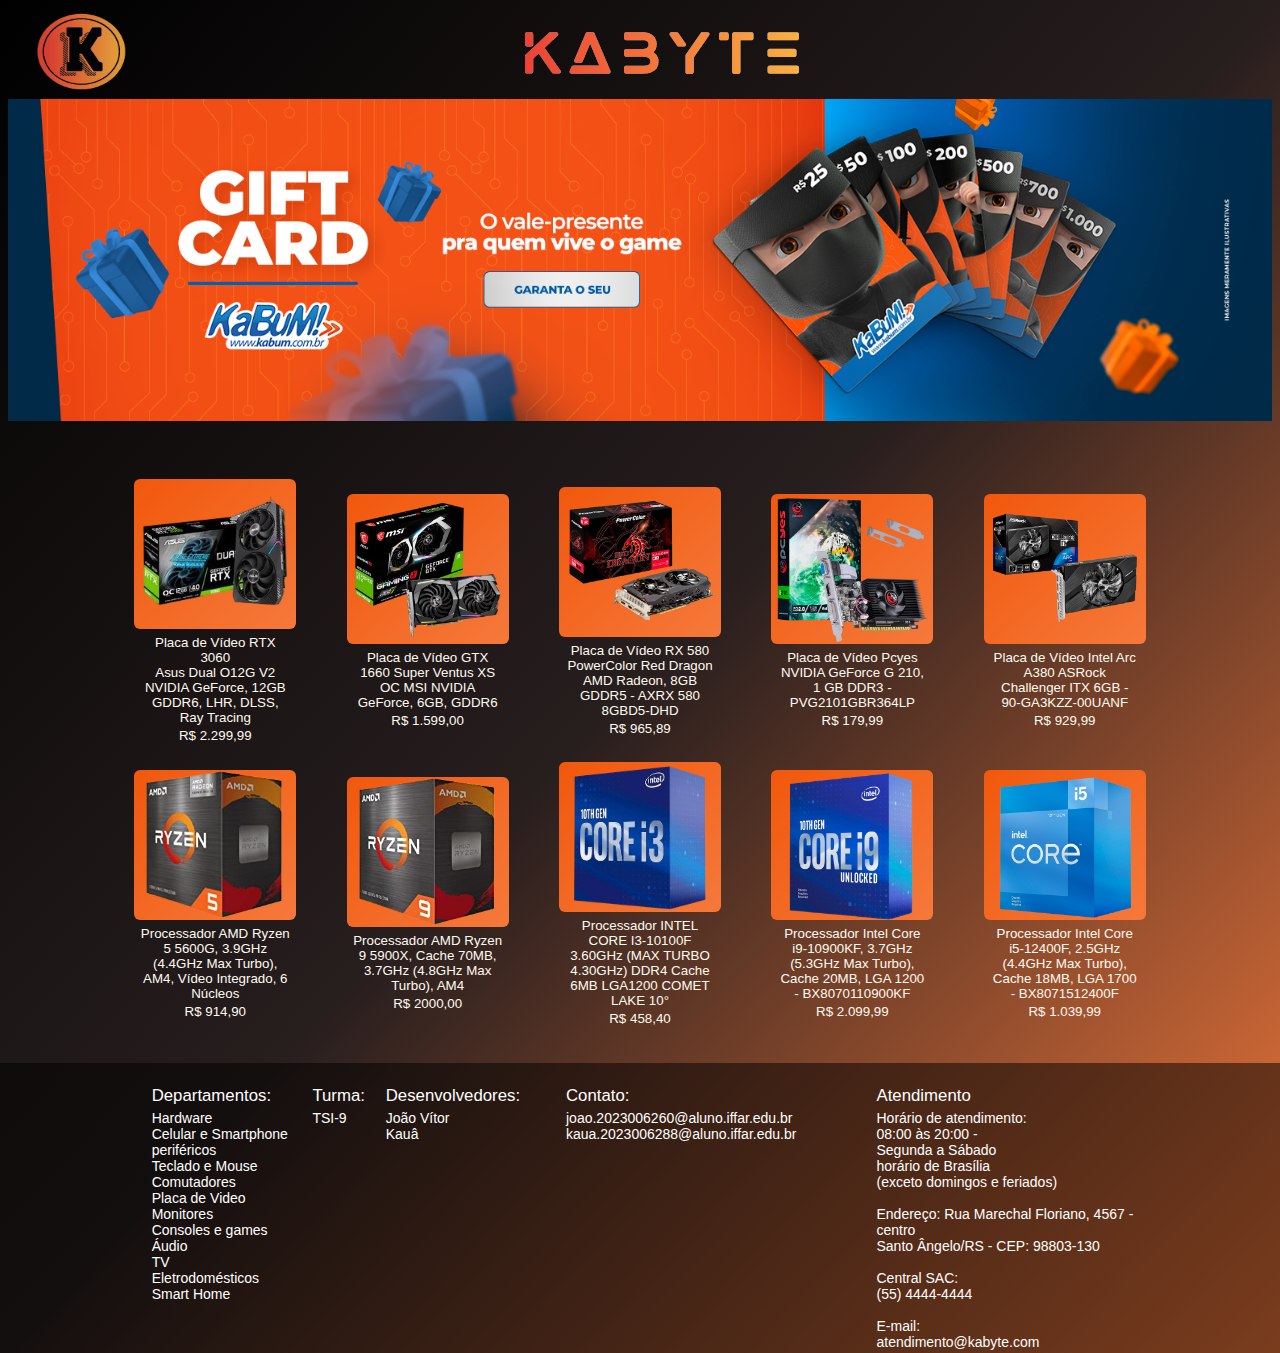
==== index.html @ ca9b3888 "tentei" ====
<!DOCTYPE html>
<html lang="pt-br">
<head>
    <meta charset="UTF-8">
    <meta http-equiv="X-UA-Compatible" content="IE=edge">
    <meta name="viewport" content="width=device-width, initial-scale=1.0">
    <link rel="stylesheet" href="estilos.css" type="text/css" />
    <script src="cod.js"></script>
    <title>KaByte.com</title>
</head>
<body id="grad">
    <header>
        <div style="width: 100%;">
            <table style="width: 100%; ">
            <tr>
        <td>
            <div id="brilho2" class="logo">
                <button id="f5" onclick="document.location='index.html'">
                    <img src="imagens/logo.png" width="100" height="80" >
                    </img>
                </button>
            </div>
        </td>
        <td>
            <div class="titulo">
                <button id="f5" onclick="document.location='index.html'">
                    <img src="imagens/titulo.png" id="brilho"> 
                </button>
            </div> 
        </td>
        <td> <div class="search-container">
            <input onkeydown="enter()" type="text" class="search-input" placeholder="Pesquisando..." style="color: rgb(255, 255, 255);">
            <button class="search-button" onclick="document.location='descricaogenerica.html'">
                <img src="imagens/49116.png" style="height: 15px;"> 
                </button>
        </div>
            </tr>
        </table>
        </div>
    </header>
    <div >
        <img src="imagens/23.jpg" style="width: 100%;">  
    </div>
        <br>
        <br>
        <br>
        <div class="caixinha"> 
            <div style=" text-align: center; width: 16%;">
                <button id="anima2"   class="botao" onclick="document.location='descricaogenerica.html'">
                <img src="imagens/hm1.png" width="150" height="150" />
            </button>
            <br>
            <button class="botao2" onclick="document.location='descricaogenerica.html'">
                Placa de Vídeo RTX 3060 
                <br>Asus Dual O12G V2 NVIDIA GeForce, 12GB GDDR6, LHR, DLSS, Ray Tracing <!-- DUAL-RTX3060-O12G-V2  -->
                </button>
                <br>
                <button class="botao2" onclick="document.location='descricaogenerica.html'">
                    R$ 2.299,99
                    </button>
            </div>
            
        
            <div style=" text-align: center; width: 16%; ">
            <button id="anima2" class="botao" onclick="document.location='descricaogenerica.html'">
                <img src="imagens/ht2.png" width="150" height="150" />
            </button>
            <br>
            <button class="botao2" onclick="document.location='descricaogenerica.html'">
                Placa de Vídeo GTX 1660 Super Ventus XS OC MSI NVIDIA GeForce, 6GB, GDDR6
                </button>
                <br>
                <button class="botao2" onclick="document.location='descricaogenerica.html'">
                    R$ 1.599,00
                    </button>
            </div>


            <div style=" text-align: center; width: 16%;">
            <button  id="anima2" class="botao" onclick="document.location='descricaogenerica.html'">
                <img src="imagens/ht3.png" width="150" height="150" />
            </button>
            <br>
            <button class="botao2" onclick="document.location='descricaogenerica.html'">
                Placa de Vídeo RX 580 
                <br>PowerColor Red Dragon AMD Radeon, 8GB GDDR5 - AXRX 580 8GBD5-DHD
                </button>
            <br>
            <button class="botao2" onclick="document.location='descricaogenerica.html'">
                R$ 965,89
                </button>
            </div>

            <div style=" text-align: center; width: 16%;">
                <button  id="anima2" class="botao" onclick="document.location='descricaogenerica.html'">
                    <img src="imagens/ht4.png" width="150" height="150" />
                </button>
                <br>
                <button class="botao2" onclick="document.location='descricaogenerica.html'">
                    Placa de Vídeo Pcyes NVIDIA GeForce G 210, 1 GB DDR3 - PVG2101GBR364LP
                    </button>
                    <br>
                    <button class="botao2" onclick="document.location='descricaogenerica.html'">
                        R$ 179,99
                        </button>
            </div>

            <div style=" text-align: center; width: 16%;">
                <button id="anima2" class="botao" onclick="document.location='descricaogenerica.html'">
                    <img src="imagens/ht5.png" width="150" height="150" />
                </button>
                <br>
                <button class="botao2" onclick="document.location='descricaogenerica.html'">
                    Placa de Vídeo Intel Arc A380 ASRock Challenger ITX 6GB - 90-GA3KZZ-00UANF
                    </button>
                    <br>
                    <button class="botao2" onclick="document.location='descricaogenerica.html'">
                     R$ 929,99
                    </button>
            </div>
        </div>
        <br>




        <div class="caixinha"> 
            <div style=" text-align: center; width: 16%;">
                <button   id="anima2"   class="botao" onclick="document.location='descricaogenerica.html'">
                <img src="imagens/pro1.png" width="150" height="150" />
            </button>
            <br>
            <button class="botao2" onclick="document.location='descricaogenerica.html'">
                Processador AMD Ryzen 5 5600G, 3.9GHz (4.4GHz Max Turbo), AM4, Vídeo Integrado, 6 Núcleos
                </button>
                <br>
                <button class="botao2" onclick="document.location='descricaogenerica.html'">
                    R$ 914,90
                    </button>
            </div>
            
        
            <div style=" text-align: center; width: 16%; ">
            <button id="anima2" class="botao" onclick="document.location='descricaogenerica.html'">
                <img src="imagens/pro2.png" width="150" height="150" />
            </button>
            <br>
            <button class="botao2" onclick="document.location='descricaogenerica.html'">
                Processador AMD Ryzen 9 5900X, Cache 70MB, 3.7GHz (4.8GHz Max Turbo), AM4
                </button>
                <br>
                <button class="botao2" onclick="document.location='descricaogenerica.html'">
                    R$ 2000,00
                    </button>
            </div>


            <div style=" text-align: center; width: 16%;">
            <button  id="anima2" class="botao" onclick="document.location='descricaogenerica.html'">
                <img src="imagens/pro3.png" width="150" height="150" />
            </button>
            <br>
            <button class="botao2" onclick="document.location='descricaogenerica.html'">
                Processador INTEL CORE I3-10100F 3.60GHz (MAX TURBO 4.30GHz) DDR4 Cache 6MB LGA1200 COMET LAKE 10°
                </button>
            <br>
            <button class="botao2" onclick="document.location='descricaogenerica.html'">
                R$ 458,40
                </button>
            </div>

            <div style=" text-align: center; width: 16%;">
                <button  id="anima2" class="botao" onclick="document.location='descricaogenerica.html'">
                    <img src="imagens/pro4.png" width="150" height="150" />
                </button>
                <br>
                <button class="botao2" onclick="document.location='descricaogenerica.html'">
                    Processador Intel Core i9-10900KF, 3.7GHz (5.3GHz Max Turbo), Cache 20MB, LGA 1200 - BX8070110900KF
                    </button>
                    <br>
                    <button class="botao2" onclick="document.location='descricaogenerica.html'">
                        R$ 2.099,99
                        </button>
            </div>

            <div style=" text-align: center; width: 16%;">
                <button id="anima2" class="botao" onclick="document.location='descricaogenerica.html'">
                    <img src="imagens/pro5.png" width="150" height="150" />
                </button>
                <br>
                <button class="botao2" onclick="document.location='descricaogenerica.html'">
                    Processador Intel Core i5-12400F, 2.5GHz (4.4GHz Max Turbo), Cache 18MB, LGA 1700 - BX8071512400F
                    </button>
                    <br>
                    <button class="botao2" onclick="document.location='descricaogenerica.html'">
                        R$ 1.039,99
                    </button>
            </div>
        </div>
        <br>
    <br>
        <div class="footer">
<table class="foot" style="padding: 0% 5% 0% 10%; text-align: left; ">
                <tr style="font-size: larger;   ">
                    <td style="padding-left: 2%;">
                        <div>
                            <span style="color: transparent; user-select: none;" >.</span><br>
                            Departamentos:
                        </div>
                    </td>
                     <td >
                   <div>
                    <span style="color: transparent">.</span><br>
                    Turma: 
                    <br>
                   </div>
        </td>
        <td>
            <div>
                <span style="color: transparent">.</span><br>
                Desenvolvedores:
           </div>
        </td>
        <td>
            <div>
                <span style="color: transparent">.</span><br>
                Contato:
            </div>
        </td> 
        <td>
            <div>
                <br>
            </div>
        </td>  
        <td>
            <div>
                <span style="color: transparent">.</span><br>
            Atendimento
        </div> 
        </td>
    </tr>
    <tr>
        <td style="vertical-align: top; padding-left: 2%;">
            <div>
                Hardware
                <br>
                Celular e Smartphone
                <br>
                periféricos
                <br>
                Teclado e Mouse
                <br>
                Comutadores
                <br>
                Placa de Video
                <br>
                Monitores
                <br>
                Consoles e games
                <br>
                Áudio
                <br>
                TV
                <br>
                Eletrodomésticos
                <br>
                Smart Home  
            </div>
        </td>
        <td style="vertical-align: top;">
       <div >
        TSI-9
        <br>
    </div>
        </td>
        <td style="vertical-align: top;">
            <div>
                João Vítor
                <br>
                Kauâ
            </div>
        </td>
        <td style="vertical-align: top;">
            <div>
                joao.2023006260@aluno.iffar.edu.br
                <br>
                kaua.2023006288@aluno.iffar.edu.br
            </div>
        </td>
        <td>
            <br>
        </td>
        <td>
            <div>
                Horário de atendimento:
                <br>
                08:00 às 20:00 -
                <br>
                Segunda a Sábado
                <br>
                horário de Brasília
                <br>
                    (exceto domingos e feriados)
                 <br>
                <br>
                Endereço: Rua Marechal Floriano, 4567 -
                <br> 
                centro
                <br>
                Santo Ângelo/RS - CEP: 98803-130
                <br>
                <br>
                Central SAC:
                <br>
                (55) 4444-4444
                <br>
                <br>
                E-mail:
                <br>
                atendimento@kabyte.com
                <br>
            </div>
        </td>
    </tr>
    </table>
        </div>
    </body>
</html>
---- estilos.css ----
* {
    box-sizing: border-box;
    font-family: Arial, sans-serif;
  }
.logo {
    text-align: left;
    align-items: left;
    margin-left: 10px;
    opacity: 0.9;
}
#brilho2{
    transition-duration: 0.5s;
}
#brilho2:hover{
    opacity: 1;
    }
#f5{
    border-radius: 6px;
    background-color: transparent;
    color: floralwhite;
    cursor: pointer;
    border: none;
}
.titulo{
    text-align: center;
    align-items: center;
    justify-content: center;
    margin-top: 0px;
    margin-left: 18%;
}
.search-container {
    display:flex;
    margin-right: 10px;
    justify-content: right;
    align-items: right;
    margin-top: 0px;
    opacity: 0;
    animation: fade-in 3s ease forwards ;
    animation-delay: 1s;
    animation-iteration-count: 2;
    animation-direction: normal;
}
@keyframes fade-in {
   0% {
        opacity: 0;
    }
    100% {
        opacity: 1;
    }
}
.search-input {
    padding: 4px 12px;
    border: 1px solid #f1580c;
    border-radius: 4px;
    font-size: 14px;
    width: 100px;  
    opacity: 1;
   
    background-color: transparent;
    color: #ffffff;     
}
.search-button {
    padding: 4px 11px;
    background-image: linear-gradient(to bottom right, #f1580c, #f5793b );
    border: none;
    border-radius: 4px;
    color: #f1580c;
    font-size: 16px;
    text-shadow: #f5793b;
    margin-left: 8px;
    cursor: pointer;
}
#grad {
    background-image: linear-gradient(to bottom right, rgb(0, 0, 0), rgb(39, 30, 30), #f5793b);
    z-index: -1;
  }
  @media (max-width: 700px) {
    #grad{
        background-image: none;
        z-index: -5;
    }
  }
#brilho:hover{
opacity: 0.6;
}

.footer{
    margin-bottom: -8px;
    margin-left: -8px;
    margin-right: -8px;
    
}
.tabela{
    border-color: #ffffff;
    color: #ffffff;
    border: 1px solid;
    border-collapse: collapse;
    border-spacing: 0;  
}
#coluna{
    color: #ffffff;
}
.foot{
    width: 100%;
   background-color: rgba(0, 0, 0, 0.5); 
    font-size: 14px;
    max-width: 100%;
    color: #ffffff;
    font-family: Noto Sans, sans-serif;
}
.produtos{
    margin: auto;
}
.botao
{
    border-radius: 6px;
    background-image: linear-gradient(to bottom right, #f1580c, #f5793b );
    cursor: pointer;
    border: none;
    height: 150px;
    color: #ffffff;
   
}
.botao2
{
    border-radius: 6px;
    background-color: transparent;
    color: floralwhite;
    cursor: pointer;
    border: none;
   
}
.botao1
{
    border-radius: 6px;
    background-image: linear-gradient(to bottom right, #f1580c, #f5793b      );
    cursor: pointer;
    border: none;
    
}
#anima:hover
{
    height: 150px;
    width: 180px;
    background-image: linear-gradient(to bottom right, #f1580c00, #f5793b00      );
    
}
.footer2{
    margin-top: 1%;
    margin-bottom: -8px;
    margin-left: -8px;
    margin-right: -8px;
    
}
.desc{
    margin-top: 10px;
    color: #ffffff;
    margin: auto;
    font-family: Noto Sans, sans-serif;
    font-size: 14px;
    border-radius: 8px;
}
#p3060{
    display: flex;
    justify-content: center;
}
.animacao_placa{
transition-duration: 1.0s;
opacity: 0.3;
}
.animacao_placa:hover{
    opacity: 1;
    width: 600px;
    cursor: zoom-in;
}
.nome{
    text-align: center;
    justify-content: center;
    background-color: #c4612867;
    margin-left: 30%;
    margin-right: 30%;
    font-size: large;
    border-radius: 8px;
    color: #ffffff;
    font-family: Arial, sans-serif;
}
    .nome2{
        text-align: center;
        justify-content: center;
        background-color: #c4612867;
        margin: auto;
        font-size: large;
        border-radius: 8px;
        color: #ffffff;
        font-family: Arial, sans-serif;

}
h1{
    margin: 0%;
}
h3{
    margin: 0%;
}
.animacao_placa3{
    transition-duration: 1.0s;
    opacity: 0.8;
}
.animacao_placa3:hover{
 opacity: 1;
 width: 150px;
 cursor: zoom-in;
}
#anima2{
    transition-duration: 0.5s;
}
#anima2:hover{
 background-image: none;
 

}
#centro{
    text-align: center;
    justify-content: center;
    align-items: center;
}
select
{
    padding: 8px 4px;
    border: none;
    border-radius: 8px;
    background-color: #f88a2fa4;
    color: #ffffff;
    cursor: pointer;
}
.caixinha{
    display: flex;
    flex-direction: row; 
    margin-left: 10%; 
    margin-right: 10%; 
    justify-content: space-between;
    align-items: center
}
@media (max-width: 700px) {
    .caixinha {
      display: flex;
        flex-direction: row;
      flex: auto;
      margin-left: 1%;
      margin-right: 1%; 
    }
  }
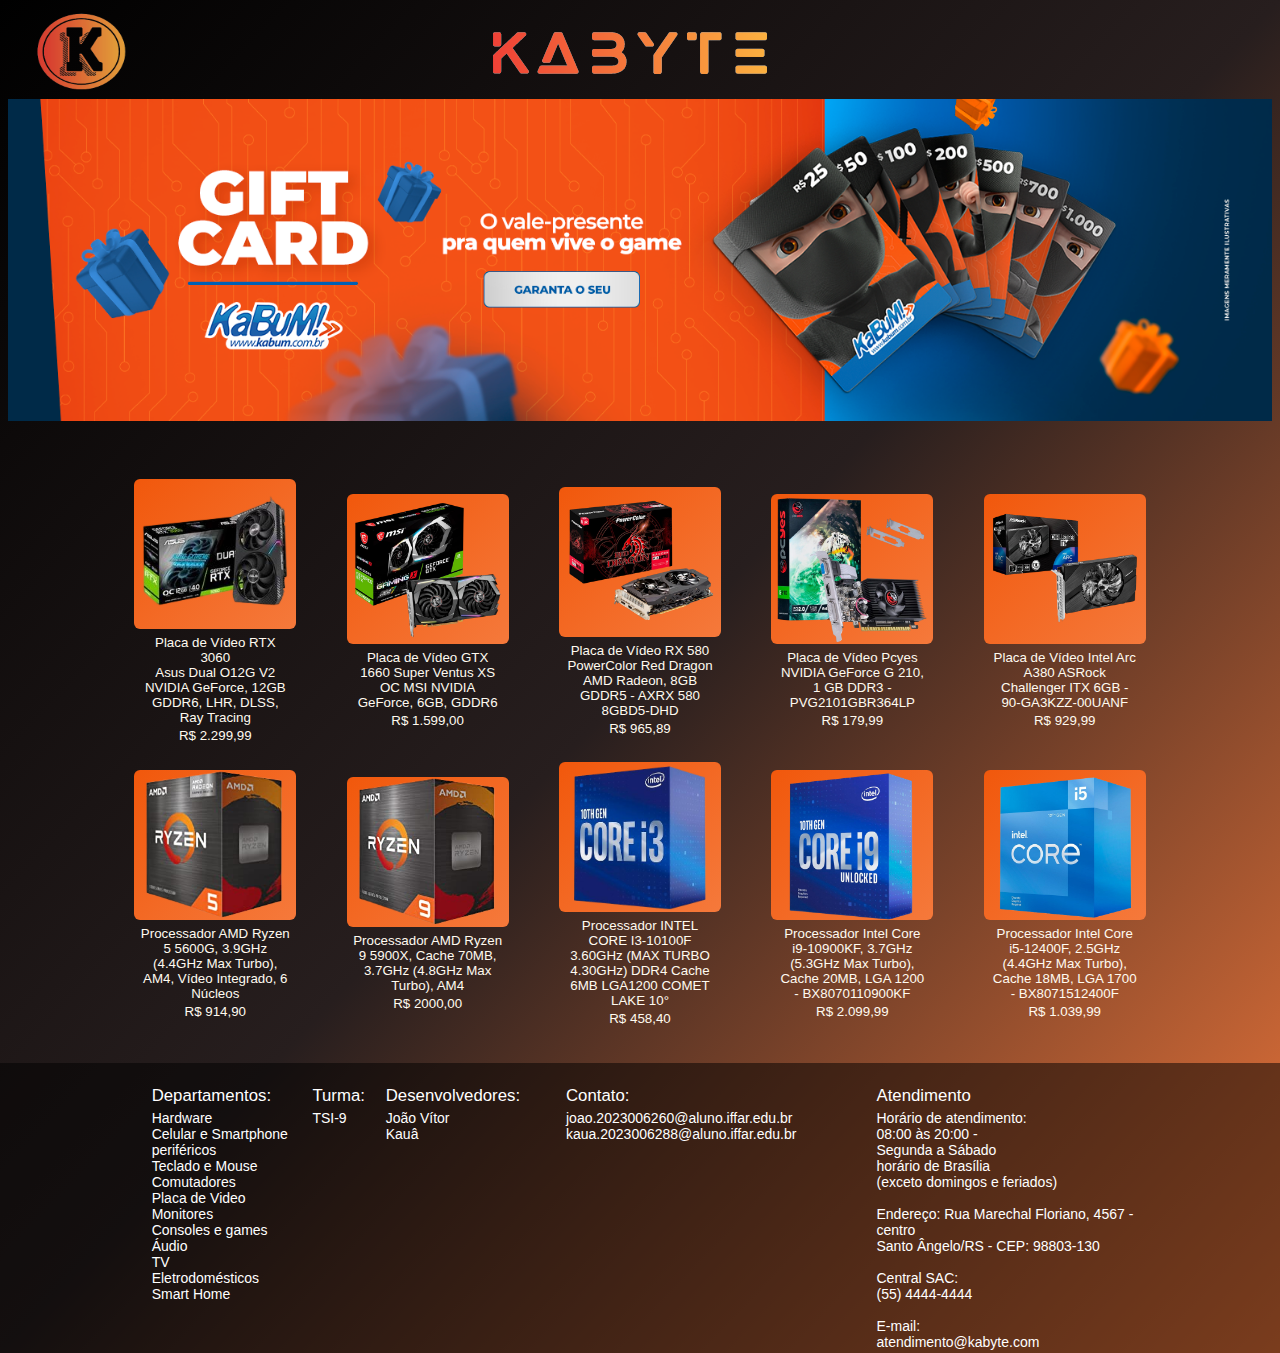
==== commit 30238145: "correção" ====
--- a/index.html
+++ b/index.html
@@ -29,11 +29,12 @@
             </div> 
         </td>
         <td> <div class="search-container">
-            <input onkeydown="enter()" type="text" class="search-input" placeholder="Pesquisando..." style="color: rgb(255, 255, 255);">
+            <input  onkeydown="enter(event)" type="text" class="search-input" placeholder="Pesquisando..." >
             <button class="search-button" onclick="document.location='descricaogenerica.html'">
-                <img src="imagens/49116.png" style="height: 15px;"> 
-                </button>
-        </div>
+                <img src="imagens/49116.png" style="height: 15px;">
+                </button>
+        </div>
+        </td>
             </tr>
         </table>
         </div>
--- a/estilos.css
+++ b/estilos.css
@@ -50,14 +50,14 @@
 }
 .search-input {
     padding: 4px 12px;
-    border: 1px solid #f1580c;
+    border: 1px solid #000000;
     border-radius: 4px;
     font-size: 14px;
-    width: 100px;  
+    width: 130px;  
     opacity: 1;
-   
-    background-color: transparent;
-    color: #ffffff;     
+    background-color: #f1580c;
+    color: #000000;  
+
 }
 .search-button {
     padding: 4px 11px;
@@ -208,6 +208,7 @@
 .animacao_placa3:hover{
  opacity: 1;
  width: 150px;
+ font-size: larger;
  cursor: zoom-in;
 }
 #anima2{
@@ -248,4 +249,12 @@
       margin-left: 1%;
       margin-right: 1%; 
     }
+  }
+  #cep{
+    background-color:  #f88a2fa4 ;
+    border: 1px;
+    color: white;
+  }
+  ::placeholder{
+    color: black;
   }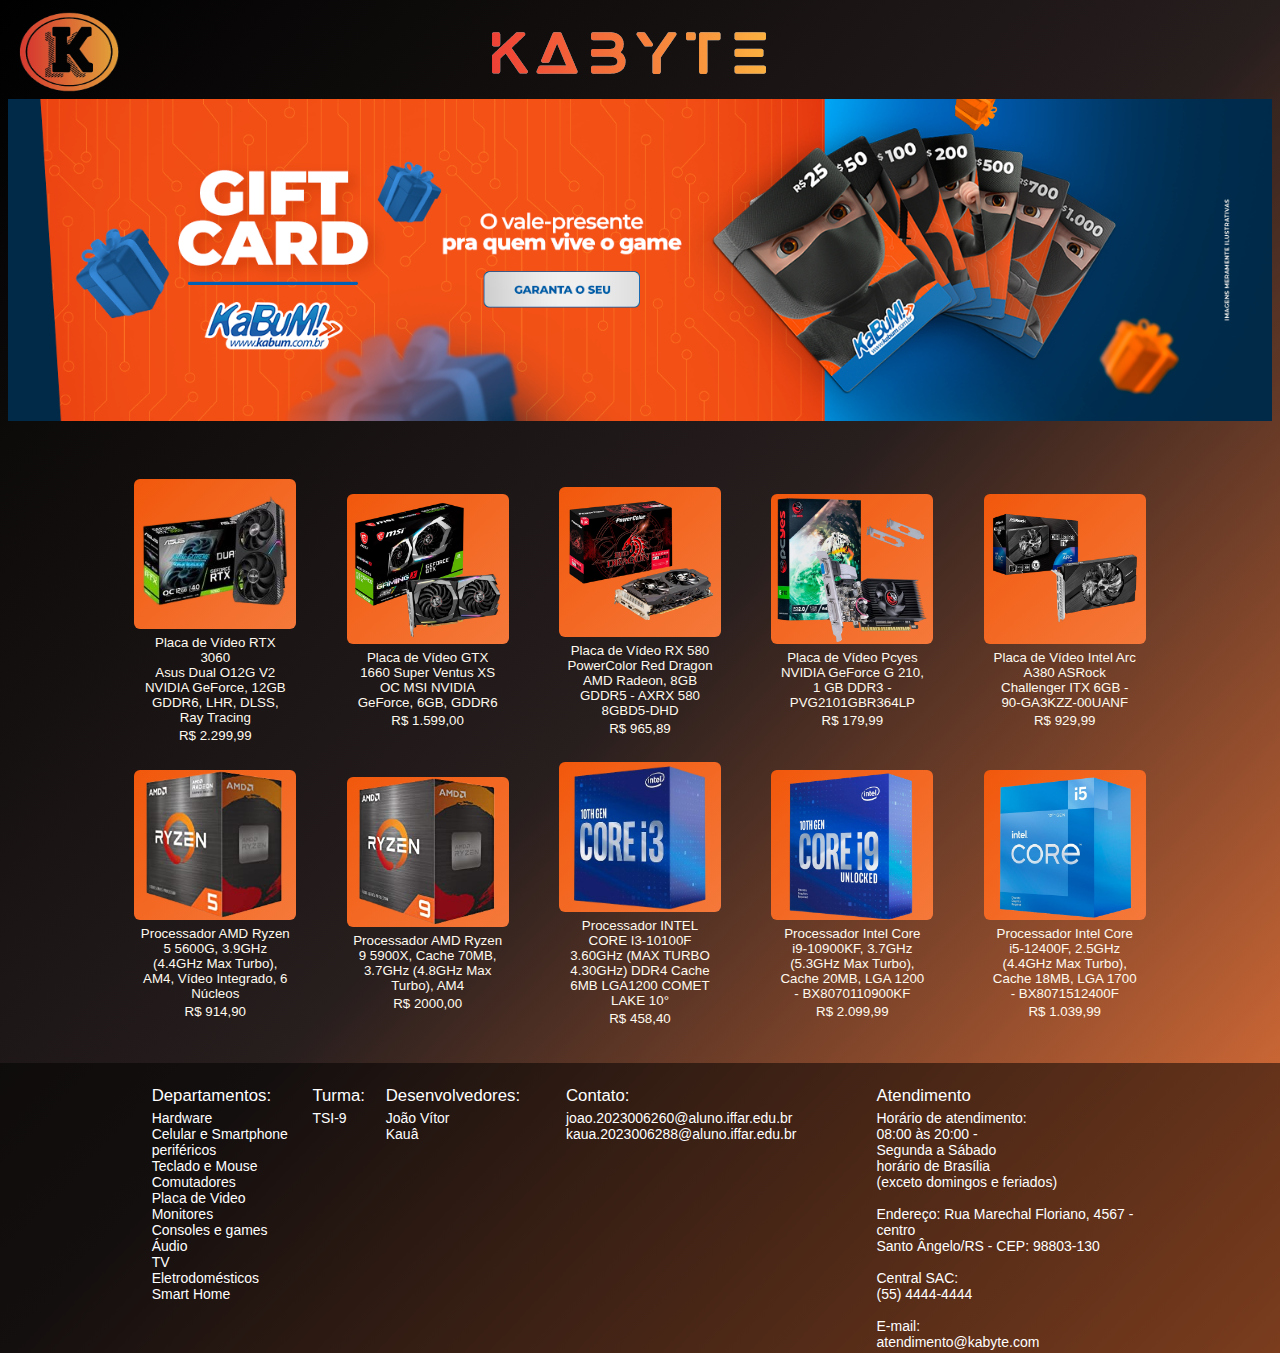
==== commit 5a71119d: "12wedwed" ====
--- a/index.html
+++ b/index.html
@@ -30,7 +30,7 @@
         </td>
         <td> <div class="search-container">
             <input  onkeydown="enter(event)" type="text" class="search-input" placeholder="Pesquisando..." >
-            <button class="search-button" onclick="document.location='descricaogenerica.html'">
+            <button class="search-button" onclick="document.location='descricao_produto_1.html'">
                 <img src="imagens/49116.png" style="height: 15px;">
                 </button>
         </div>
@@ -47,75 +47,75 @@
         <br>
         <div class="caixinha"> 
             <div style=" text-align: center; width: 16%;">
-                <button id="anima2"   class="botao" onclick="document.location='descricaogenerica.html'">
+                <button id="anima2"   class="botao" onclick="document.location='descricao_produto_1.html'">
                 <img src="imagens/hm1.png" width="150" height="150" />
             </button>
             <br>
-            <button class="botao2" onclick="document.location='descricaogenerica.html'">
+            <button class="botao2" onclick="document.location='descricao_produto_1.html'">
                 Placa de Vídeo RTX 3060 
                 <br>Asus Dual O12G V2 NVIDIA GeForce, 12GB GDDR6, LHR, DLSS, Ray Tracing <!-- DUAL-RTX3060-O12G-V2  -->
                 </button>
                 <br>
-                <button class="botao2" onclick="document.location='descricaogenerica.html'">
+                <button class="botao2" onclick="document.location='descricao_produto_1.html'">
                     R$ 2.299,99
                     </button>
             </div>
             
         
             <div style=" text-align: center; width: 16%; ">
-            <button id="anima2" class="botao" onclick="document.location='descricaogenerica.html'">
+            <button id="anima2" class="botao" onclick="document.location='descricao_produto_1.html'">
                 <img src="imagens/ht2.png" width="150" height="150" />
             </button>
             <br>
-            <button class="botao2" onclick="document.location='descricaogenerica.html'">
+            <button class="botao2" onclick="document.location='descricao_produto_1.html'">
                 Placa de Vídeo GTX 1660 Super Ventus XS OC MSI NVIDIA GeForce, 6GB, GDDR6
                 </button>
                 <br>
-                <button class="botao2" onclick="document.location='descricaogenerica.html'">
+                <button class="botao2" onclick="document.location='descricao_produto_1.html'">
                     R$ 1.599,00
                     </button>
             </div>
 
 
             <div style=" text-align: center; width: 16%;">
-            <button  id="anima2" class="botao" onclick="document.location='descricaogenerica.html'">
+            <button  id="anima2" class="botao" onclick="document.location='descricao_produto_1.html'">
                 <img src="imagens/ht3.png" width="150" height="150" />
             </button>
             <br>
-            <button class="botao2" onclick="document.location='descricaogenerica.html'">
+            <button class="botao2" onclick="document.location='descricao_produto_1.html'">
                 Placa de Vídeo RX 580 
                 <br>PowerColor Red Dragon AMD Radeon, 8GB GDDR5 - AXRX 580 8GBD5-DHD
                 </button>
             <br>
-            <button class="botao2" onclick="document.location='descricaogenerica.html'">
+            <button class="botao2" onclick="document.location='descricao_produto_1.html'">
                 R$ 965,89
                 </button>
             </div>
 
             <div style=" text-align: center; width: 16%;">
-                <button  id="anima2" class="botao" onclick="document.location='descricaogenerica.html'">
+                <button  id="anima2" class="botao" onclick="document.location='descricao_produto_1.html'">
                     <img src="imagens/ht4.png" width="150" height="150" />
                 </button>
                 <br>
-                <button class="botao2" onclick="document.location='descricaogenerica.html'">
+                <button class="botao2" onclick="document.location='descricao_produto_1.html'">
                     Placa de Vídeo Pcyes NVIDIA GeForce G 210, 1 GB DDR3 - PVG2101GBR364LP
                     </button>
                     <br>
-                    <button class="botao2" onclick="document.location='descricaogenerica.html'">
+                    <button class="botao2" onclick="document.location='descricao_produto_1.html'">
                         R$ 179,99
                         </button>
             </div>
 
             <div style=" text-align: center; width: 16%;">
-                <button id="anima2" class="botao" onclick="document.location='descricaogenerica.html'">
+                <button id="anima2" class="botao" onclick="document.location='descricao_produto_1.html'">
                     <img src="imagens/ht5.png" width="150" height="150" />
                 </button>
                 <br>
-                <button class="botao2" onclick="document.location='descricaogenerica.html'">
+                <button class="botao2" onclick="document.location='descricao_produto_1.html'">
                     Placa de Vídeo Intel Arc A380 ASRock Challenger ITX 6GB - 90-GA3KZZ-00UANF
                     </button>
                     <br>
-                    <button class="botao2" onclick="document.location='descricaogenerica.html'">
+                    <button class="botao2" onclick="document.location='descricao_produto_1.html'">
                      R$ 929,99
                     </button>
             </div>
@@ -127,73 +127,73 @@
 
         <div class="caixinha"> 
             <div style=" text-align: center; width: 16%;">
-                <button   id="anima2"   class="botao" onclick="document.location='descricaogenerica.html'">
+                <button   id="anima2"   class="botao" onclick="document.location='descricao_produto_1.html'">
                 <img src="imagens/pro1.png" width="150" height="150" />
             </button>
             <br>
-            <button class="botao2" onclick="document.location='descricaogenerica.html'">
+            <button class="botao2" onclick="document.location='descricao_produto_1.html'">
                 Processador AMD Ryzen 5 5600G, 3.9GHz (4.4GHz Max Turbo), AM4, Vídeo Integrado, 6 Núcleos
                 </button>
                 <br>
-                <button class="botao2" onclick="document.location='descricaogenerica.html'">
+                <button class="botao2" onclick="document.location='descricao_produto_1.html'">
                     R$ 914,90
                     </button>
             </div>
             
         
             <div style=" text-align: center; width: 16%; ">
-            <button id="anima2" class="botao" onclick="document.location='descricaogenerica.html'">
+            <button id="anima2" class="botao" onclick="document.location='descricao_produto_1.html'">
                 <img src="imagens/pro2.png" width="150" height="150" />
             </button>
             <br>
-            <button class="botao2" onclick="document.location='descricaogenerica.html'">
+            <button class="botao2" onclick="document.location='descricao_produto_1.html'">
                 Processador AMD Ryzen 9 5900X, Cache 70MB, 3.7GHz (4.8GHz Max Turbo), AM4
                 </button>
                 <br>
-                <button class="botao2" onclick="document.location='descricaogenerica.html'">
+                <button class="botao2" onclick="document.location='descricao_produto_1.html'">
                     R$ 2000,00
                     </button>
             </div>
 
 
             <div style=" text-align: center; width: 16%;">
-            <button  id="anima2" class="botao" onclick="document.location='descricaogenerica.html'">
+            <button  id="anima2" class="botao" onclick="document.location='descricao_produto_1.html'">
                 <img src="imagens/pro3.png" width="150" height="150" />
             </button>
             <br>
-            <button class="botao2" onclick="document.location='descricaogenerica.html'">
+            <button class="botao2" onclick="document.location='descricao_produto_1.html'">
                 Processador INTEL CORE I3-10100F 3.60GHz (MAX TURBO 4.30GHz) DDR4 Cache 6MB LGA1200 COMET LAKE 10°
                 </button>
             <br>
-            <button class="botao2" onclick="document.location='descricaogenerica.html'">
+            <button class="botao2" onclick="document.location='descricao_produto_1.html'">
                 R$ 458,40
                 </button>
             </div>
 
             <div style=" text-align: center; width: 16%;">
-                <button  id="anima2" class="botao" onclick="document.location='descricaogenerica.html'">
+                <button  id="anima2" class="botao" onclick="document.location='descricao_produto_1.html'">
                     <img src="imagens/pro4.png" width="150" height="150" />
                 </button>
                 <br>
-                <button class="botao2" onclick="document.location='descricaogenerica.html'">
+                <button class="botao2" onclick="document.location='descricao_produto_1.html'">
                     Processador Intel Core i9-10900KF, 3.7GHz (5.3GHz Max Turbo), Cache 20MB, LGA 1200 - BX8070110900KF
                     </button>
                     <br>
-                    <button class="botao2" onclick="document.location='descricaogenerica.html'">
+                    <button class="botao2" onclick="document.location='descricao_produto_1.html'">
                         R$ 2.099,99
                         </button>
             </div>
 
             <div style=" text-align: center; width: 16%;">
-                <button id="anima2" class="botao" onclick="document.location='descricaogenerica.html'">
+                <button id="anima2" class="botao" onclick="document.location='descricao_produto_1.html'">
                     <img src="imagens/pro5.png" width="150" height="150" />
                 </button>
                 <br>
-                <button class="botao2" onclick="document.location='descricaogenerica.html'">
+                <button class="botao2" onclick="document.location='descricao_produto_1.html'">
                     Processador Intel Core i5-12400F, 2.5GHz (4.4GHz Max Turbo), Cache 18MB, LGA 1700 - BX8071512400F
                     </button>
                     <br>
-                    <button class="botao2" onclick="document.location='descricaogenerica.html'">
+                    <button class="botao2" onclick="document.location='descricao_produto_1.html'">
                         R$ 1.039,99
                     </button>
             </div>
--- a/estilos.css
+++ b/estilos.css
@@ -5,7 +5,7 @@
 .logo {
     text-align: left;
     align-items: left;
-    margin-left: 10px;
+    margin-left: 1%;
     opacity: 0.9;
 }
 #brilho2{
@@ -30,7 +30,7 @@
 }
 .search-container {
     display:flex;
-    margin-right: 10px;
+    margin-right: 1%;
     justify-content: right;
     align-items: right;
     margin-top: 0px;
@@ -74,7 +74,7 @@
     background-image: linear-gradient(to bottom right, rgb(0, 0, 0), rgb(39, 30, 30), #f5793b);
     z-index: -1;
   }
-  @media (max-width: 700px) {
+  @media (max-width: 500px) {
     #grad{
         background-image: none;
         z-index: -5;
@@ -195,6 +195,19 @@
         font-family: Arial, sans-serif;
 
 }
+.frete{
+    text-align: center;
+    justify-content: space-between;
+    background-color: #c4612867;
+    margin: auto;
+    font-size: large;
+    border-radius: 8px;
+    color: #ffffff;
+    display: flex;
+    flex-direction: row;
+    margin-left: 15%;
+    margin-right: 15%; 
+}
 h1{
     margin: 0%;
 }
@@ -254,7 +267,47 @@
     background-color:  #f88a2fa4 ;
     border: 1px;
     color: white;
+    margin-right: 5px;
+    width: 80%;
   }
   ::placeholder{
     color: black;
+  }
+  br{
+    user-select: none;
+  }
+  #paga{
+   text-align: left;
+   margin-left: 12%;
+    
+  }
+  .finalizar{
+    text-align: center;
+    justify-content: center;
+    background-image: linear-gradient(to bottom right, #f1580c, #f5793b );
+    font-size: large;
+    border-radius: 8px;
+    color: #ffffff;
+    border-color: transparent;
+    border: 5px;
+    cursor: pointer;
+  }
+  #po{
+    color: transparent;
+  }
+  .caixa{
+    display: flex;
+    justify-content: center;
+    flex-direction: row;
+    flex: auto;
+    margin-left: 25%;
+    margin-right: 25%;
+    justify-content: space-between; 
+  }
+  #anima4{
+    opacity: 1;
+    transition-duration: 1,0s;
+  }
+  #anima4:hover{
+   background-image: none;
   }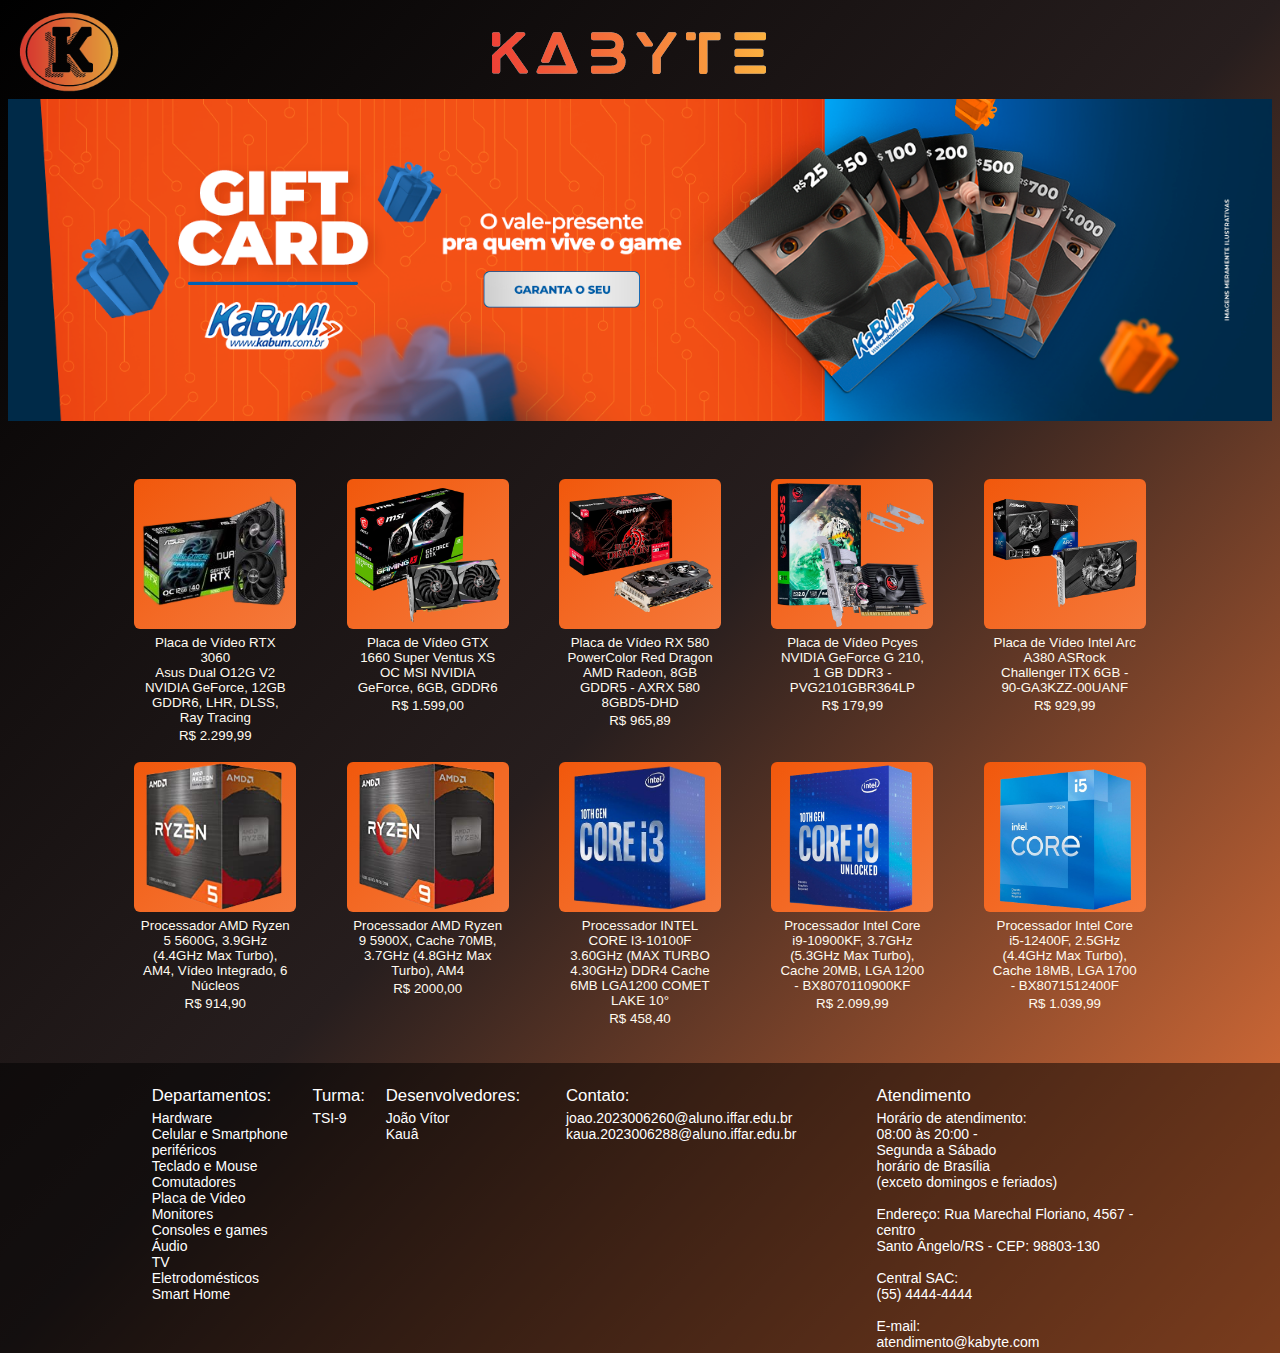
==== commit a6450dea: "t5t5" ====
--- a/index.html
+++ b/index.html
@@ -121,7 +121,7 @@
             </div>
         </div>
         <br>
-
+        
 
 
 
@@ -185,15 +185,15 @@
             </div>
 
             <div style=" text-align: center; width: 16%;">
-                <button id="anima2" class="botao" onclick="document.location='descricao_produto_1.html'">
+                <button id="anima2" class="botao" onclick="document.location='descricao_produto_10.html'">
                     <img src="imagens/pro5.png" width="150" height="150" />
                 </button>
                 <br>
-                <button class="botao2" onclick="document.location='descricao_produto_1.html'">
+                <button class="botao2" onclick="document.location='descricao_produto_10.html'">
                     Processador Intel Core i5-12400F, 2.5GHz (4.4GHz Max Turbo), Cache 18MB, LGA 1700 - BX8071512400F
                     </button>
                     <br>
-                    <button class="botao2" onclick="document.location='descricao_produto_1.html'">
+                    <button class="botao2" onclick="document.location='descricao_produto_10.html'">
                         R$ 1.039,99
                     </button>
             </div>
@@ -243,7 +243,7 @@
     <tr>
         <td style="vertical-align: top; padding-left: 2%;">
             <div>
-                Hardware
+                Hardware 
                 <br>
                 Celular e Smartphone
                 <br>
--- a/estilos.css
+++ b/estilos.css
@@ -130,6 +130,15 @@
     border: none;
    
 }
+.botaocar
+{
+    border-radius: 6px;
+    background-color: transparent;
+    color: floralwhite;
+    cursor: pointer;
+    border: none;
+   
+}
 .botao1
 {
     border-radius: 6px;
@@ -252,7 +261,8 @@
     margin-left: 10%; 
     margin-right: 10%; 
     justify-content: space-between;
-    align-items: center
+    vertical-align: top;
+   
 }
 @media (max-width: 700px) {
     .caixinha {
@@ -292,6 +302,16 @@
     border: 5px;
     cursor: pointer;
   }
+  .finalizar2{
+    text-align: center;
+    justify-content: center;
+    font-size: large;
+    border-radius: 40px;
+    color: #ffffff;
+    border-color: transparent;
+    border: 5px;
+    cursor: pointer;
+  }
   #po{
     color: transparent;
   }
@@ -310,4 +330,5 @@
   }
   #anima4:hover{
    background-image: none;
+
   }